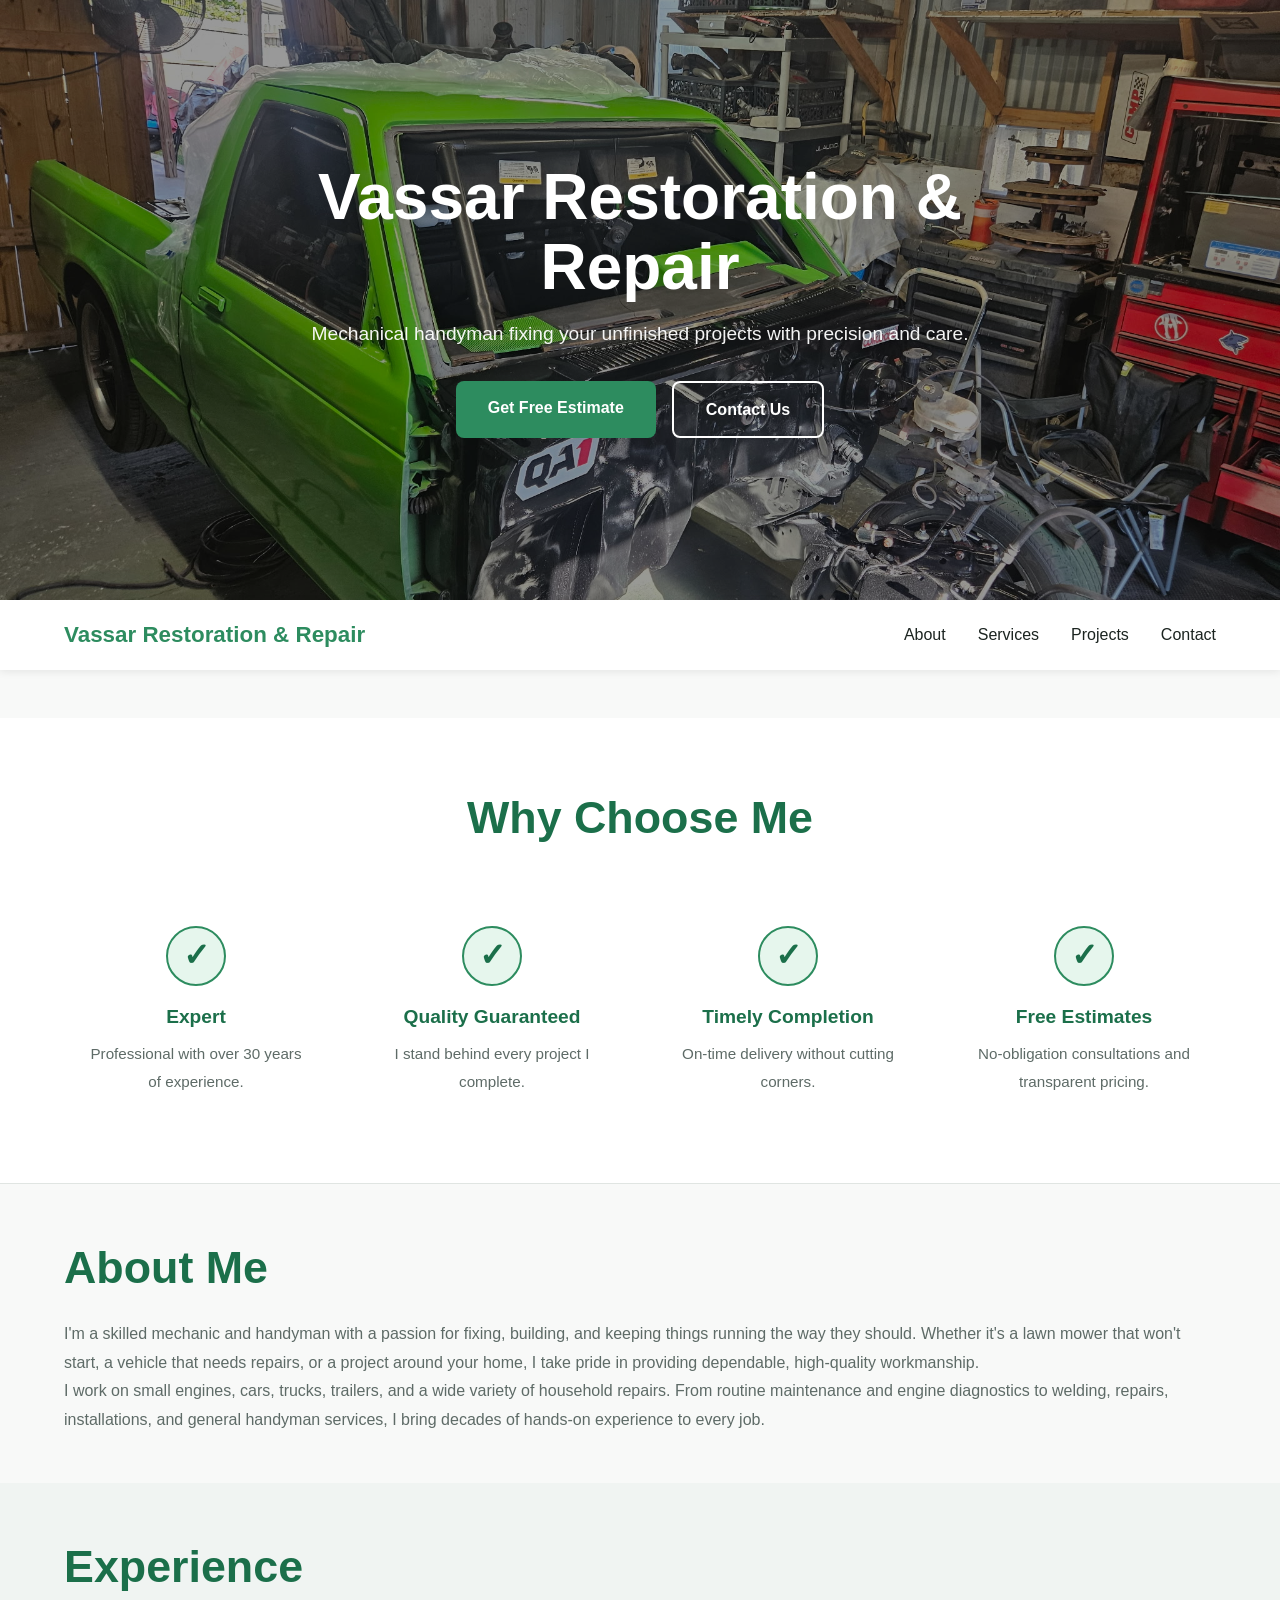
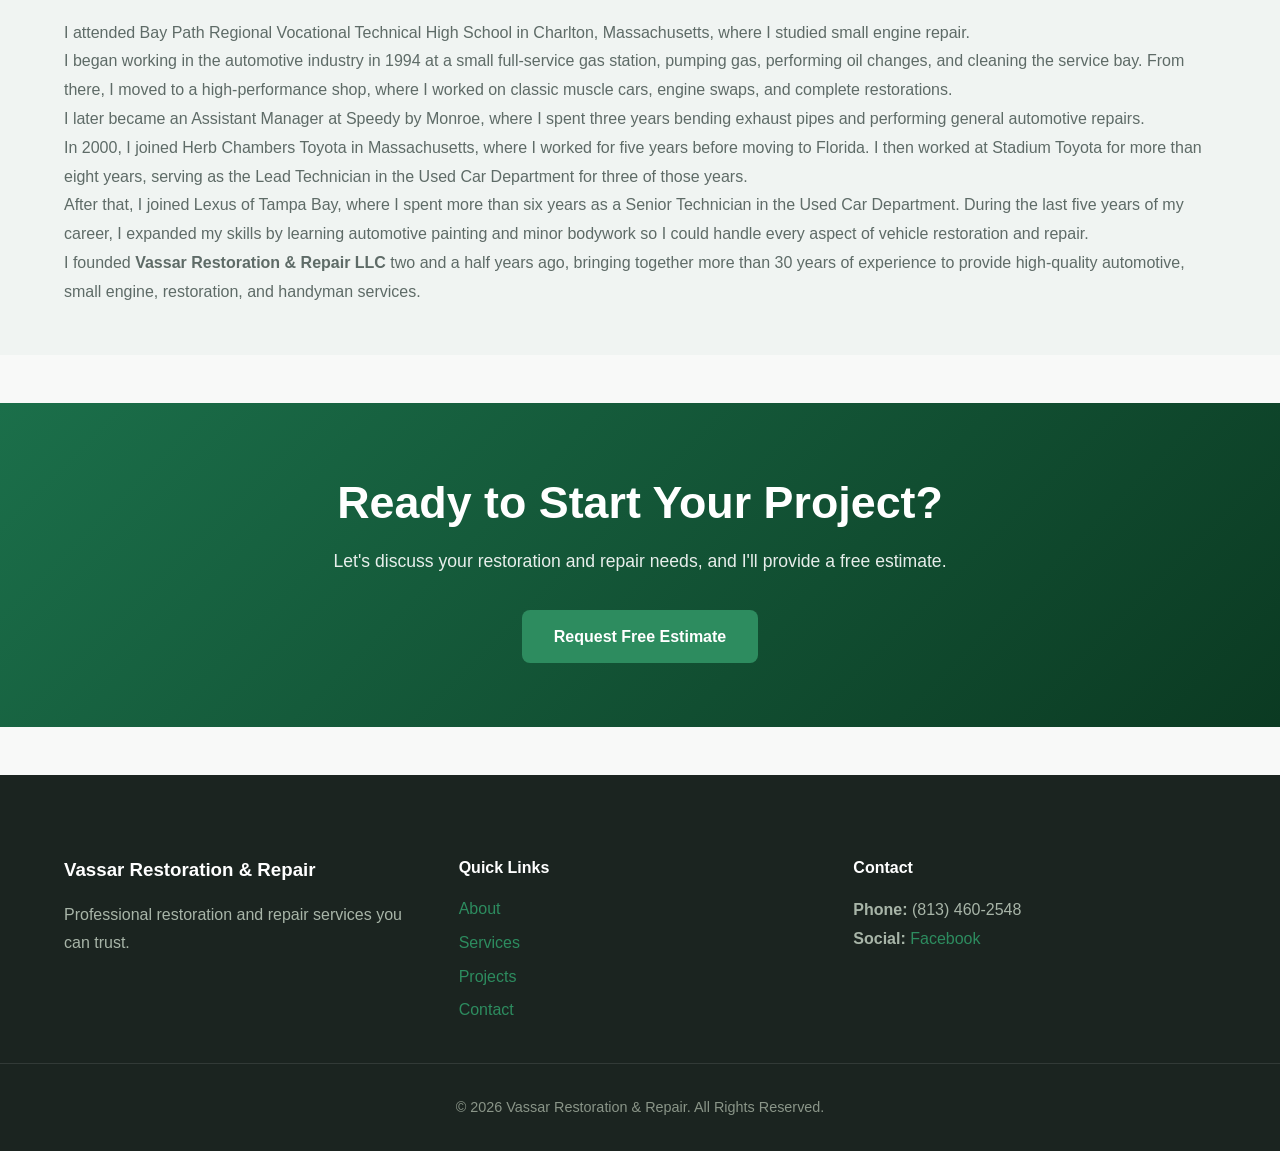
==== index.html @ 950a9ff6 "updated restore to index" ====
﻿<!DOCTYPE html>
<html lang="en">
<head>
    <meta charset="UTF-8">
    <meta name="viewport" content="width=device-width, initial-scale=1.0">
    <title>Vassar Restoration & Repair</title>
    <link rel="stylesheet" href="style.css">
</head>
<body>

<header class="hero">
    <div class="hero-overlay"></div>
    <div class="hero-content">
        <h1>Vassar Restoration & Repair</h1>
        <p>Mechanical handyman fixing your unfinished projects with precision and care.</p>
        <div class="hero-cta">
            <a href="contact.html" class="btn btn-primary">Get Free Estimate</a>
            <a href="contact.html" class="btn btn-secondary">Contact Us</a>
        </div>
    </div>
</header>

<nav>
    <div class="nav-container">
        <a href="restore.html" class="nav-brand">Vassar Restoration & Repair</a>
        <div class="nav-links">
            <a href="restore.html">About</a>
            <a href="services.html">Services</a>
            <a href="projects.html">Projects</a>
            <a href="contact.html">Contact</a>
        </div>
    </div>
</nav>

<main>

    <section class="trust-section">
        <div class="container">
            <h2>Why Choose Me</h2>

            <div class="trust-grid">

                <div class="trust-item">
                    <div class="trust-icon">✓</div>
                    <h3>Expert</h3>
                    <p>Professional with over 30 years of experience.</p>
                </div>

                <div class="trust-item">
                    <div class="trust-icon">✓</div>
                    <h3>Quality Guaranteed</h3>
                    <p>I stand behind every project I complete.</p>
                </div>

                <div class="trust-item">
                    <div class="trust-icon">✓</div>
                    <h3>Timely Completion</h3>
                    <p>On-time delivery without cutting corners.</p>
                </div>

                <div class="trust-item">
                    <div class="trust-icon">✓</div>
                    <h3>Free Estimates</h3>
                    <p>No-obligation consultations and transparent pricing.</p>
                </div>

            </div>
        </div>
    </section>

    <section id="about">
        <div class="container">
            <h2>About Me</h2>

            <p>I'm a skilled mechanic and handyman with a passion for fixing, building, and keeping things running the way they should. Whether it's a lawn mower that won't start, a vehicle that needs repairs, or a project around your home, I take pride in providing dependable, high-quality workmanship.</p>

            <p>I work on small engines, cars, trucks, trailers, and a wide variety of household repairs. From routine maintenance and engine diagnostics to welding, repairs, installations, and general handyman services, I bring decades of hands-on experience to every job.</p>
        </div>
    </section>

    <section id="experience" class="alt-bg">
        <div class="container">
            <h2>Experience</h2>

            <p>I attended Bay Path Regional Vocational Technical High School in Charlton, Massachusetts, where I studied small engine repair.</p>

            <p>I began working in the automotive industry in 1994 at a small full-service gas station, pumping gas, performing oil changes, and cleaning the service bay. From there, I moved to a high-performance shop, where I worked on classic muscle cars, engine swaps, and complete restorations.</p>

            <p>I later became an Assistant Manager at Speedy by Monroe, where I spent three years bending exhaust pipes and performing general automotive repairs.</p>

            <p>In 2000, I joined Herb Chambers Toyota in Massachusetts, where I worked for five years before moving to Florida. I then worked at Stadium Toyota for more than eight years, serving as the Lead Technician in the Used Car Department for three of those years.</p>

            <p>After that, I joined Lexus of Tampa Bay, where I spent more than six years as a Senior Technician in the Used Car Department. During the last five years of my career, I expanded my skills by learning automotive painting and minor bodywork so I could handle every aspect of vehicle restoration and repair.</p>

            <p>I founded <strong>Vassar Restoration & Repair LLC</strong> two and a half years ago, bringing together more than 30 years of experience to provide high-quality automotive, small engine, restoration, and handyman services.</p>

        </div>
    </section>

</main>

<section class="cta-section">
    <div class="container">
        <h2>Ready to Start Your Project?</h2>
        <p>Let's discuss your restoration and repair needs, and I'll provide a free estimate.</p>

        <div class="cta-buttons">
            <a href="contact.html" class="btn btn-primary">Request Free Estimate</a>
        </div>
    </div>
</section>

<footer>
    <div class="footer-content">

        <div class="footer-section">
            <h3>Vassar Restoration & Repair</h3>
            <p>Professional restoration and repair services you can trust.</p>
        </div>

        <div class="footer-section">
            <h4>Quick Links</h4>
            <ul>
                <li><a href="restore.html">About</a></li>
                <li><a href="services.html">Services</a></li>
                <li><a href="projects.html">Projects</a></li>
                <li><a href="contact.html">Contact</a></li>
            </ul>
        </div>

        <div class="footer-section">
            <h4>Contact</h4>
            <p><strong>Phone:</strong> (813) 460-2548</p>
            <p><strong>Social:</strong> <a href="https://www.facebook.com/VassarRestoration/" target="_blank" rel="noopener noreferrer">Facebook</a></p>
        </div>

    </div>

    <div class="footer-bottom">
        <p>&copy; 2026 Vassar Restoration & Repair. All Rights Reserved.</p>
    </div>
</footer>

</body>
</html>
---- style.css ----
﻿/* Reset */
* {
    margin: 0;
    padding: 0;
    box-sizing: border-box;
}

:root {
    --page-bg: #0b1211;
    --surface: rgba(255, 255, 255, 0.95);
    --text: #1b2420;
    --muted: #5e6b67;
    --accent: #2d8c5f;
    --accent-strong: #1b6f4a;
    --accent-soft: #e6f6ed;
    --border: rgba(45, 140, 95, 0.15);
    --shadow: 0 24px 80px rgba(0, 0, 0, 0.16);
    --radius: 12px;
}

body {
    font-family: -apple-system, BlinkMacSystemFont, "Segoe UI", "Helvetica Neue", sans-serif;
    background: #f8f9f8;
    color: var(--text);
    line-height: 1.6;
}

img {
    display: block;
    max-width: 100%;
}

a {
    color: inherit;
}

.container {
    max-width: 1200px;
    margin: 0 auto;
    padding: 0 1.5rem;
}

/* Hero Section */
.hero {
    position: relative;
    min-height: 600px;
    display: flex;
    align-items: center;
    justify-content: center;
    text-align: center;
    background: linear-gradient(135deg, #1b6f4a 0%, #0b3a22 100%);
    background-image: url('images/1991%20s10%20build/IMG_20260730_103643%20(6).jpg');
    background-size: cover;
    background-position: center;
    background-repeat: no-repeat;
    overflow: hidden;
    margin-bottom: 0;
}

.hero-small {
    min-height: 350px;
}

.hero-overlay {
    position: absolute;
    inset: 0;
    background: rgba(0, 0, 0, 0.4);
    z-index: 0;
}

.hero-content {
    position: relative;
    z-index: 1;
    max-width: 800px;
    color: white;
}

.hero h1 {
    font-size: clamp(2.5rem, 6vw, 4rem);
    font-weight: 700;
    margin-bottom: 1rem;
    line-height: 1.1;
}

.hero p {
    font-size: 1.2rem;
    margin-bottom: 2rem;
    opacity: 0.95;
}

/* Buttons */
.btn {
    display: inline-block;
    padding: 0.85rem 2rem;
    border-radius: 8px;
    text-decoration: none;
    font-weight: 600;
    transition: all 0.3s ease;
    cursor: pointer;
    border: none;
    font-size: 1rem;
}

.btn-primary {
    background: var(--accent);
    color: white;
}

.btn-primary:hover {
    background: var(--accent-strong);
    transform: translateY(-2px);
    box-shadow: 0 8px 20px rgba(45, 140, 95, 0.3);
}

.btn-secondary {
    background: transparent;
    color: white;
    border: 2px solid white;
}

.btn-secondary:hover {
    background: white;
    color: var(--accent-strong);
}

.hero-cta {
    display: flex;
    gap: 1rem;
    justify-content: center;
    flex-wrap: wrap;
}

/* Navigation */
nav {
    background: white;
    box-shadow: 0 2px 8px rgba(0, 0, 0, 0.08);
    position: sticky;
    top: 0;
    z-index: 100;
}

.nav-container {
    max-width: 1200px;
    margin: 0 auto;
    padding: 0 1.5rem;
    display: flex;
    align-items: center;
    justify-content: space-between;
    height: 70px;
}

.nav-brand {
    font-size: 1.4rem;
    font-weight: 700;
    color: var(--accent);
    text-decoration: none;
}

.nav-links {
    display: flex;
    gap: 2rem;
}

.nav-links a {
    text-decoration: none;
    color: var(--text);
    font-weight: 500;
    transition: color 0.3s ease;
}

.nav-links a:hover {
    color: var(--accent);
}

/* Main Content */
main {
    padding: 3rem 0;
}

section {
    padding: 3rem 0;
}

section h2 {
    font-size: clamp(2rem, 4vw, 2.8rem);
    margin-bottom: 1rem;
    color: var(--accent-strong);
    font-weight: 700;
}

section p {
    color: var(--muted);
    line-height: 1.8;
}

.alt-bg {
    background: #f0f4f2;
}

/* Trust Section */
.trust-section {
    background: white;
    padding: 4rem 0;
    border-bottom: 1px solid #e0e5e2;
}

.trust-section h2 {
    text-align: center;
    margin-bottom: 3rem;
}

.trust-grid {
    display: grid;
    grid-template-columns: repeat(auto-fit, minmax(250px, 1fr));
    gap: 2rem;
}

.trust-item {
    text-align: center;
    padding: 1.5rem;
}

.trust-icon {
    width: 60px;
    height: 60px;
    background: var(--accent-soft);
    border: 2px solid var(--accent);
    border-radius: 50%;
    display: flex;
    align-items: center;
    justify-content: center;
    font-size: 2rem;
    color: var(--accent-strong);
    margin: 0 auto 1rem;
    font-weight: bold;
}

.trust-item h3 {
    color: var(--accent-strong);
    margin-bottom: 0.5rem;
    font-size: 1.2rem;
}

.trust-item p {
    font-size: 0.95rem;
    color: var(--muted);
}

/* Service Cards */
.service-grid-large {
    display: grid;
    grid-template-columns: repeat(2, minmax(280px, 1fr));
    gap: 2rem;
    margin-top: 2rem;
}

@media (max-width: 768px) {
    .service-grid-large {
        grid-template-columns: 1fr;
    }
}

.service-card-large {
    background: white;
    border-radius: var(--radius);
    overflow: hidden;
    box-shadow: 0 2px 12px rgba(0, 0, 0, 0.08);
    transition: all 0.3s ease;
}

.service-card-large:hover {
    box-shadow: 0 12px 32px rgba(0, 0, 0, 0.15);
    transform: translateY(-4px);
}

.service-image {
    display: none;
}

.service-body {
    padding: 2rem;
}

.service-body h3 {
    color: var(--accent-strong);
    margin-bottom: 0.8rem;
    font-size: 1.4rem;
}

.service-body p {
    color: var(--muted);
    margin-bottom: 1.5rem;
    line-height: 1.7;
}

.service-link {
    color: var(--accent);
    text-decoration: none;
    font-weight: 600;
    display: inline-block;
    transition: color 0.3s ease;
}

.service-link:hover {
    color: var(--accent-strong);
}

/* Projects Section */
.projects-section {
    padding: 4rem 0;
}

.section-subtitle {
    font-size: 1.1rem;
    color: var(--muted);
    margin-top: 0.5rem;
    margin-bottom: 3rem;
}

.projects-grid {
    display: grid;
    grid-template-columns: repeat(auto-fit, minmax(280px, 1fr));
    gap: 2rem;
    margin-top: 2rem;
    align-items: start;
}

.project-card {
    background: white;
    border-radius: var(--radius);
    overflow: hidden;
    box-shadow: 0 2px 12px rgba(0, 0, 0, 0.08);
    transition: all 0.3s ease;
}

.project-card:hover {
    box-shadow: 0 12px 32px rgba(0, 0, 0, 0.15);
    transform: translateY(-4px);
}

.project-image {
    width: 100%;
    height: 220px;
    background-size: cover;
    background-position: center;
}

.project-info {
    padding: 1.5rem;
}

.project-info h3 {
    color: var(--accent-strong);
    margin-bottom: 1rem;
    font-size: 1.3rem;
}

.project-content {
    margin-top: 1rem;
    padding-top: 1rem;
    border-top: 1px solid #e0e5e2;
}

.project-images {
    display: grid;
    grid-template-columns: repeat(auto-fit, minmax(150px, 1fr));
    gap: 0.5rem;
    margin-bottom: 1rem;
}

.project-images img {
    width: 100%;
    height: 150px;
    object-fit: cover;
    border-radius: 6px;
}

details {
    background: white;
    border-radius: var(--radius);
    box-shadow: 0 10px 24px rgba(0, 0, 0, 0.08);
    overflow: hidden;
    transition: box-shadow 0.25s ease;
}

.project-item {
    border: 1px solid #e6eee8;
    background: white;
}

details[open] {
    box-shadow: 0 16px 30px rgba(0, 0, 0, 0.12);
}

details summary {
    cursor: pointer;
    color: var(--text);
    font-weight: 700;
    list-style: none;
    padding: 1.25rem 1.5rem;
    background: white;
    display: flex;
    align-items: center;
    justify-content: space-between;
    gap: 1rem;
    border-bottom: 1px solid #e6eee8;
    height: 140px;
    overflow: hidden;
}

.project-summary {
    display: flex;
    align-items: center;
    gap: 1rem;
    width: 100%;
}

.project-summary-thumb {
    width: 90px;
    height: 90px;
    object-fit: cover;
    border-radius: 14px;
    border: 1px solid #e6eee8;
    flex-shrink: 0;
}

.project-summary-text {
    display: flex;
    flex-direction: column;
    justify-content: center;
    align-items: flex-start;
    gap: 0.25rem;
    flex: 1;
}

.project-summary-title {
    color: var(--text);
    font-size: clamp(0.9rem, 1.2vw, 1.05rem);
    font-weight: 700;
    line-height: 1.2;
}

.project-summary-note {
    color: var(--muted);
    font-size: 0.95rem;
    line-height: 1.3;
}

details:not([open]) .project-summary-title {
    display: -webkit-box;
    -webkit-line-clamp: 2;
    -webkit-box-orient: vertical;
    overflow: hidden;
    text-overflow: ellipsis;
}

details:not([open]) .project-summary-note {
    display: -webkit-box;
    -webkit-line-clamp: 2;
    -webkit-box-orient: vertical;
    overflow: hidden;
    text-overflow: ellipsis;
}

details[open] summary {
    height: auto;
    overflow: visible;
}

details summary:hover {
    background: #f5fbf6;
}

summary::marker {
    display: none;
}

details summary::after {
    content: "▼";
    font-size: 0.9rem;
    color: var(--accent-strong);
    transition: transform 0.25s ease;
}

details[open] summary::after {
    content: "▲";
}

.project-content {
    padding: 1.5rem;
    display: grid;
    gap: 1rem;
    background: #fafdfa;
    flex: 1;
}

.project-images {
    display: grid;
    grid-template-columns: repeat(auto-fit, minmax(150px, 1fr));
    gap: 0.75rem;
    margin-bottom: 0.5rem;
}

.project-images img {
    width: 100%;
    height: 150px;
    object-fit: cover;
    border-radius: 8px;
}

.project-item p {
    color: var(--muted);
    line-height: 1.8;
    margin: 0;
}

details[open] summary::before {
    content: "▲ ";
}

/* CTA Section */
.cta-section {
    background: linear-gradient(135deg, var(--accent-strong) 0%, #0b3a22 100%);
    color: white;
    padding: 4rem 0;
    text-align: center;
}

.cta-section h2 {
    color: white;
    margin-bottom: 0.5rem;
}

.cta-section p {
    color: rgba(255, 255, 255, 0.9);
    font-size: 1.1rem;
    margin-bottom: 2rem;
}

.cta-buttons {
    display: flex;
    gap: 1rem;
    justify-content: center;
    flex-wrap: wrap;
}

/* Contact Section */
.contact-section {
    padding: 3rem 0;
}

.contact-grid {
    display: grid;
    grid-template-columns: 1fr 1fr;
    gap: 3rem;
    margin-top: 2rem;
}

.contact-info h2,
.contact-form h2 {
    font-size: 1.8rem;
    color: var(--accent-strong);
    margin-bottom: 1.5rem;
}

.contact-item {
    margin-bottom: 2rem;
    padding-bottom: 2rem;
    border-bottom: 1px solid #e0e5e2;
}

.contact-item:last-child {
    border-bottom: none;
}

.contact-item h3 {
    color: var(--accent);
    margin-bottom: 0.5rem;
    font-size: 1.1rem;
}

.contact-item p {
    color: var(--muted);
}

.contact-item a {
    color: var(--accent);
    text-decoration: none;
    font-weight: 600;
}

.contact-item a:hover {
    text-decoration: underline;
}

/* Form */
.contact-form {
    background: white;
    padding: 2rem;
    border-radius: var(--radius);
    box-shadow: 0 2px 12px rgba(0, 0, 0, 0.08);
}

.form-group {
    margin-bottom: 1.5rem;
}

.form-group label {
    display: block;
    margin-bottom: 0.5rem;
    font-weight: 600;
    color: var(--text);
}

.form-group input,
.form-group textarea {
    width: 100%;
    padding: 0.75rem;
    border: 1px solid #e0e5e2;
    border-radius: 6px;
    font-family: inherit;
    font-size: 1rem;
    transition: border-color 0.3s ease;
}

.form-group input:focus,
.form-group textarea:focus {
    outline: none;
    border-color: var(--accent);
}

/* Footer */
footer {
    background: #1b2420;
    color: #d7e2d6;
    padding: 3rem 0 0;
    margin-top: 3rem;
}

.footer-content {
    max-width: 1200px;
    margin: 0 auto;
    padding: 2rem 1.5rem;
    display: grid;
    grid-template-columns: repeat(auto-fit, minmax(250px, 1fr));
    gap: 2rem;
}

.footer-section h3,
.footer-section h4 {
    color: white;
    margin-bottom: 1rem;
}

.footer-section p {
    color: #a8b5a8;
    line-height: 1.8;
}

.footer-section a {
    color: var(--accent);
    text-decoration: none;
}

.footer-section a:hover {
    text-decoration: underline;
}

.footer-section ul {
    list-style: none;
}

.footer-section ul li {
    margin-bottom: 0.5rem;
}

.footer-bottom {
    text-align: center;
    padding: 2rem 1.5rem;
    border-top: 1px solid rgba(255, 255, 255, 0.1);
    color: #8a9588;
    font-size: 0.9rem;
}

/* Responsive */
@media (max-width: 768px) {
    .hero {
        min-height: 400px;
    }

    .hero h1 {
        font-size: 2rem;
    }

    .hero p {
        font-size: 1rem;
    }

    .hero-cta {
        gap: 0.5rem;
    }

    .nav-container {
        flex-direction: column;
        gap: 0.5rem;
        height: auto;
        padding: 1rem;
    }

    .nav-links {
        gap: 1rem;
        width: 100%;
        justify-content: center;
        flex-wrap: wrap;
    }

    .contact-grid {
        grid-template-columns: 1fr;
        gap: 2rem;
    }

    .trust-grid {
        grid-template-columns: 1fr;
    }

    .service-grid-large,
    .projects-grid {
        grid-template-columns: 1fr;
    }

    section {
        padding: 2rem 0;
    }

    .cta-buttons {
        flex-direction: column;
    }

    .btn {
        width: 100%;
        text-align: center;
    }
}

@media (max-width: 480px) {
    .hero {
        min-height: 300px;
    }

    .hero h1 {
        font-size: 1.5rem;
    }

    section h2 {
        font-size: 1.5rem;
    }

    .nav-brand {
        font-size: 1.1rem;
    }
}
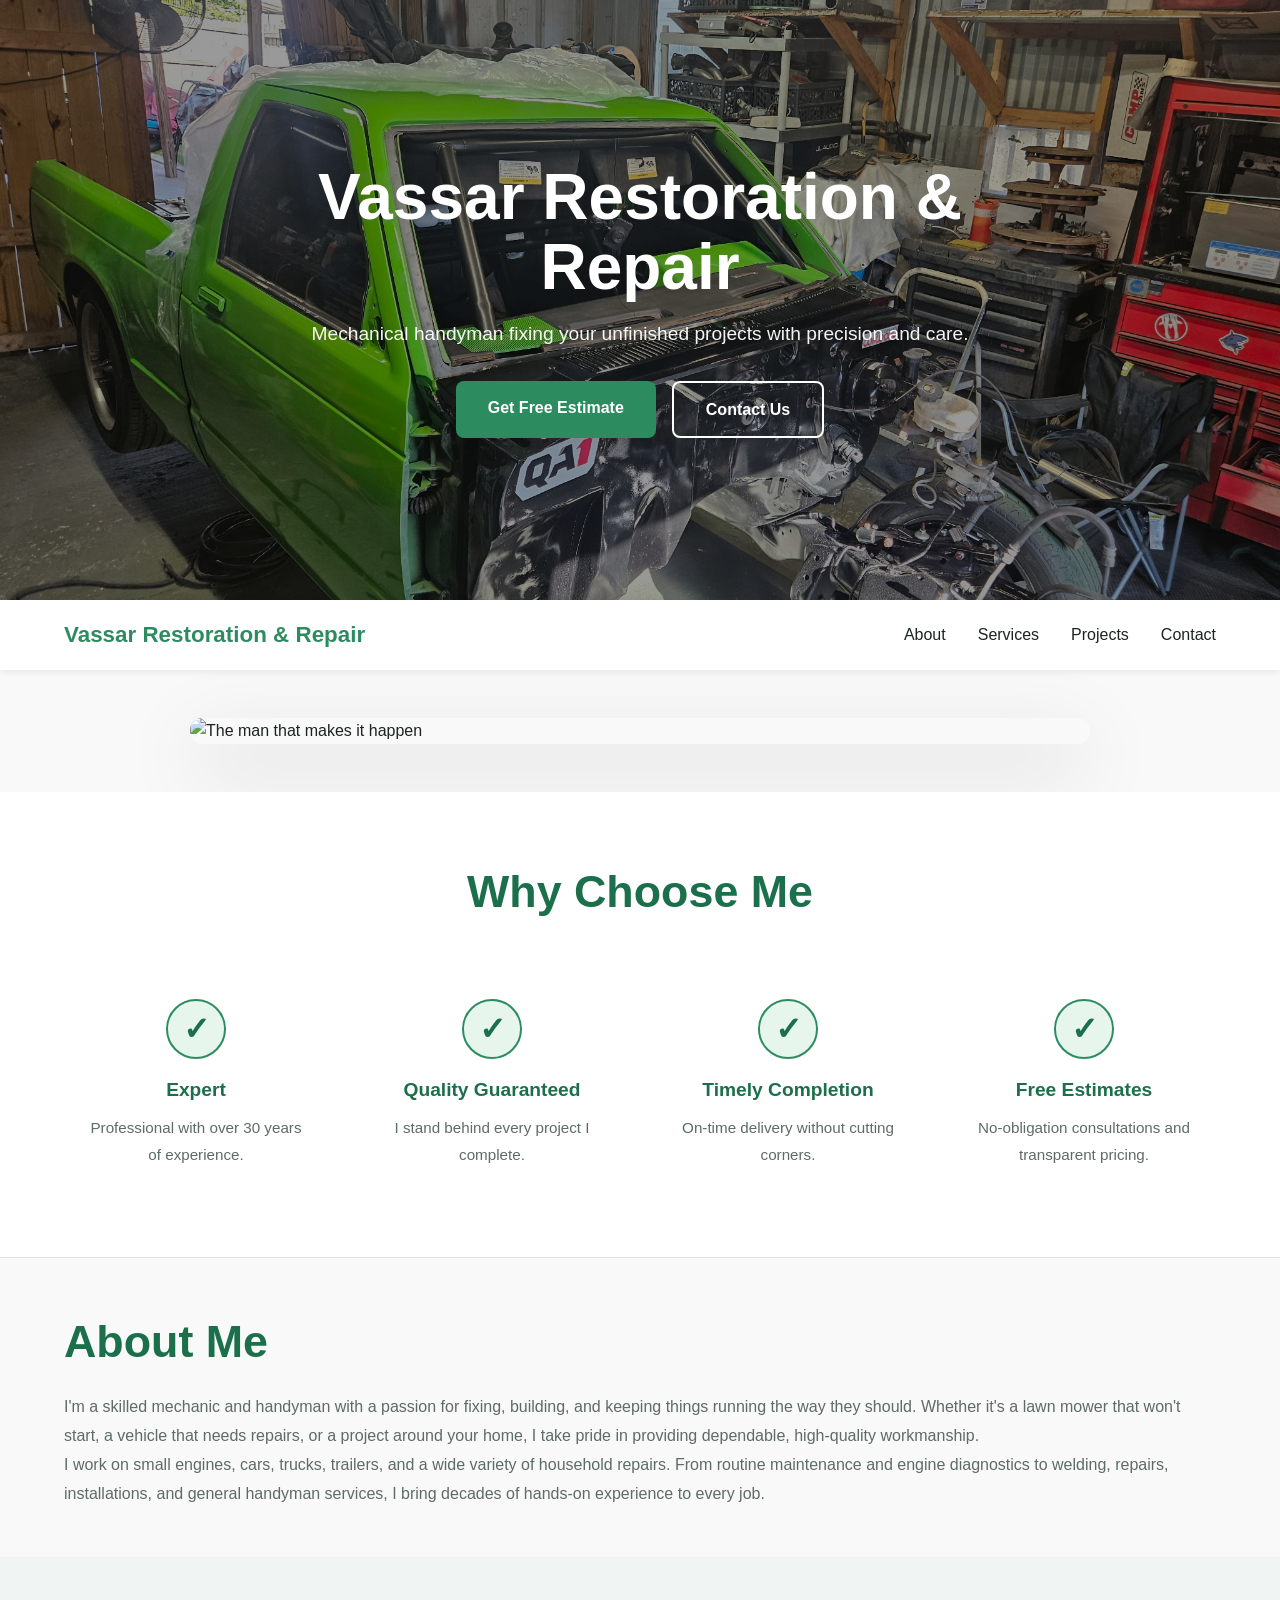
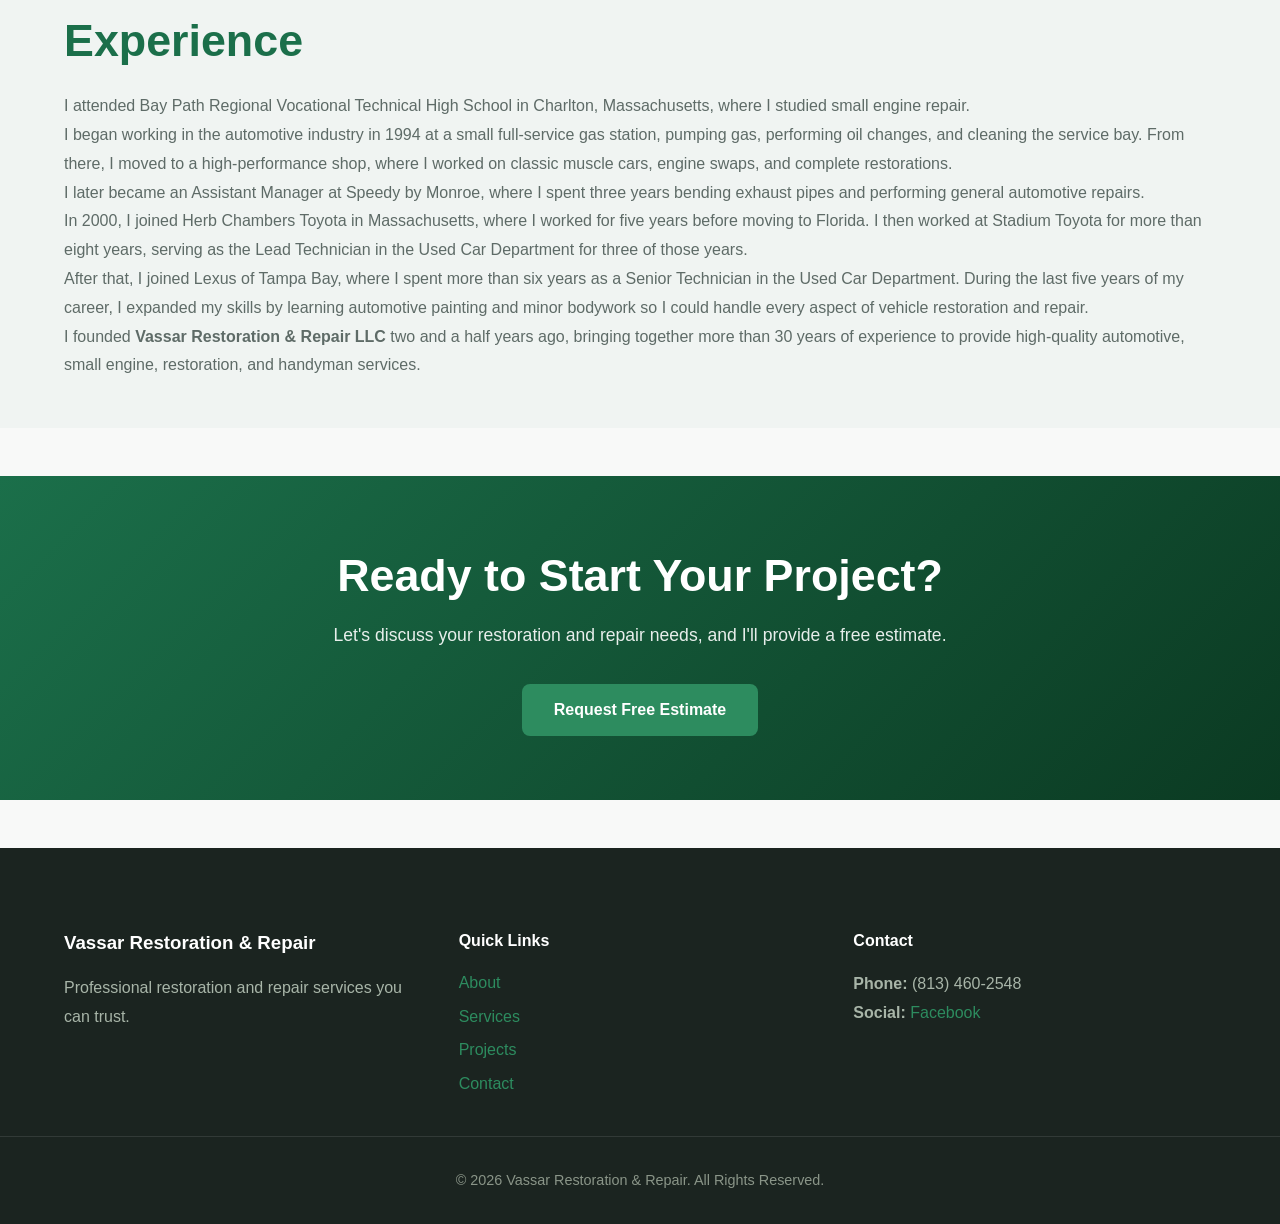
==== commit af7012e0: "Add files via upload" ====
--- a/index.html
+++ b/index.html
@@ -22,9 +22,9 @@
 
 <nav>
     <div class="nav-container">
-        <a href="restore.html" class="nav-brand">Vassar Restoration & Repair</a>
+        <a href="index.html" class="nav-brand">Vassar Restoration & Repair</a>
         <div class="nav-links">
-            <a href="restore.html">About</a>
+            <a href="index.html">About</a>
             <a href="services.html">Services</a>
             <a href="projects.html">Projects</a>
             <a href="contact.html">Contact</a>
@@ -33,6 +33,9 @@
 </nav>
 
 <main>
+
+    <img class="about-photo" src="images/dad.jpg" alt="The man that makes it happen">
+    
 
     <section class="trust-section">
         <div class="container">
--- a/style.css
+++ b/style.css
@@ -30,6 +30,15 @@
     max-width: 100%;
 }
 
+.about-photo {
+    width: 100%;
+    max-width: 900px;
+    height: auto;
+    margin: 0 auto 3rem;
+    border-radius: var(--radius);
+    box-shadow: var(--shadow);
+}
+
 a {
     color: inherit;
 }
